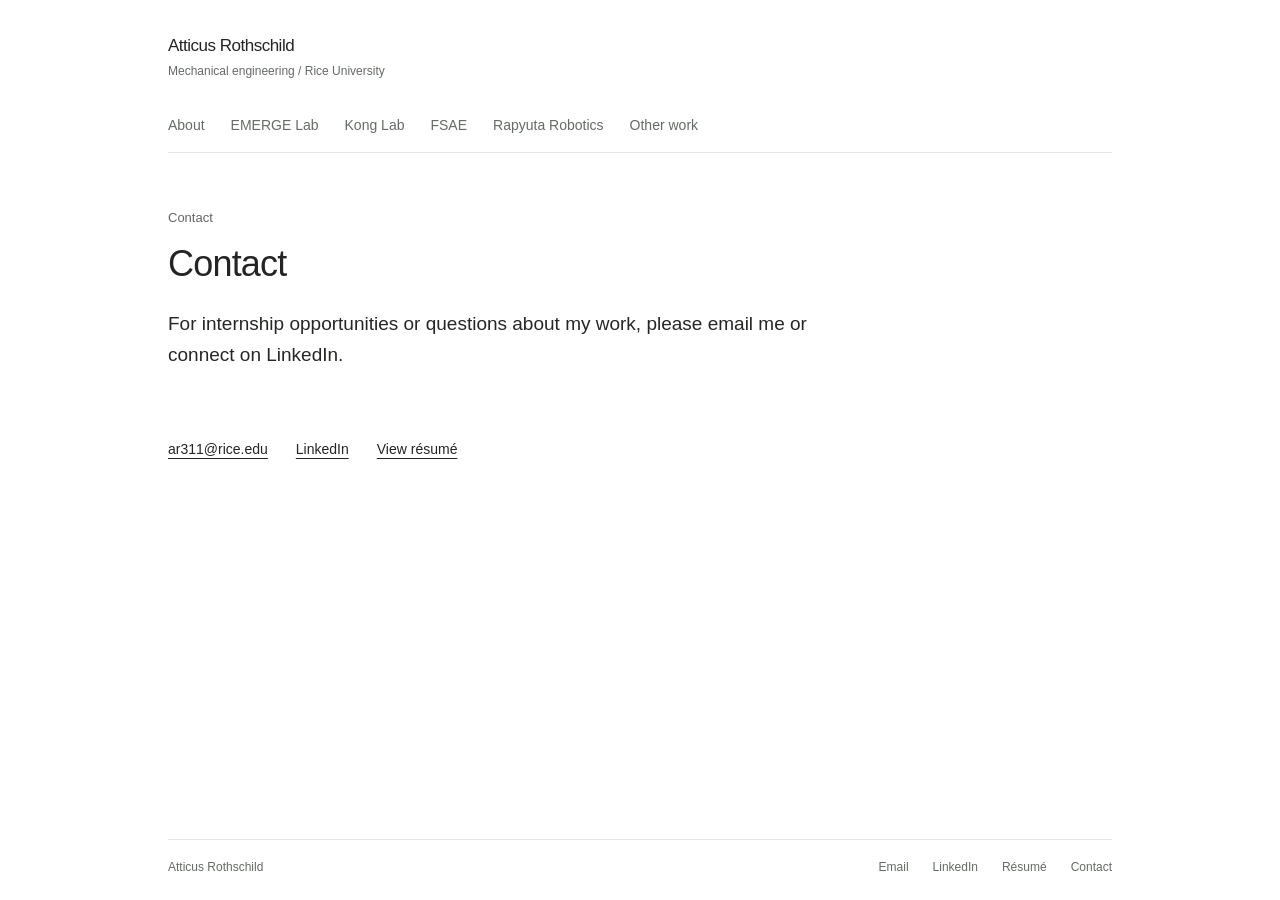
==== contact.html @ 18949bf4 "Connect older project photos to gallery and identify Kong videos" ====
<!doctype html>
<html lang="en"><head><meta charset="utf-8"><meta name="viewport" content="width=device-width, initial-scale=1"><meta name="description" content="Atticus Rothschild — Rice mechanical engineering student pursuing semiconductor internships. Precision design, thermal testing, and microfabrication."><title>Contact · Atticus Rothschild</title><link rel="stylesheet" href="style.css?v=2"></head>
<body><a class="skip" href="#main">Skip to content</a><div class="shell"><header><a class="brand" href="index.html">Atticus Rothschild<span>Mechanical engineering / Rice University</span></a><nav aria-label="Main navigation"><a href="index.html">About</a><a href="emerge.html">EMERGE Lab</a><a href="kong.html">Kong Lab</a><a href="fsae.html">FSAE</a><a href="rapyuta.html">Rapyuta Robotics</a><a href="work.html">Other work</a></nav></header><main id="main"><section class="intro"><p class="eyebrow">Contact</p><h1>Contact</h1><p class="lead">For internship opportunities or questions about my work, please email me or connect on LinkedIn.</p></section><div class="text-links"><a href="mailto:ar311@rice.edu">ar311@rice.edu</a><a href="https://www.linkedin.com/in/atticus-rothschild-255947233/">LinkedIn</a><a href="resume.pdf">View résumé</a></div></main><footer><span>Atticus Rothschild</span><div><a href="mailto:ar311@rice.edu">Email</a><a href="https://www.linkedin.com/in/atticus-rothschild-255947233/">LinkedIn</a><a href="resume.pdf">Résumé</a><a href="contact.html">Contact</a></div></footer></div><script src="gallery.js?v=2" defer></script></body></html>
---- style.css ----
:root{color-scheme:light;--ink:#242724;--muted:#656b65;--line:#e3e6e1;--accent:#355944}*{box-sizing:border-box}body{margin:0;background:#fdfefc;color:var(--ink);font-family:Arial,Helvetica,sans-serif;font-size:16px;line-height:1.75}a{color:inherit;text-decoration:none}a:hover{color:var(--accent)}a:focus-visible{outline:2px solid var(--accent);outline-offset:6px}.shell{max-width:1136px;padding:0 48px;margin:auto;min-height:100vh;display:flex;flex-direction:column}header{padding:38px 0 0}.brand{font-size:18px;font-weight:600;letter-spacing:-.5px}.brand span{display:block;color:var(--muted);font-size:12px;font-weight:400;letter-spacing:0;margin-top:2px}nav{display:flex;gap:32px;border-bottom:1px solid var(--line);margin-top:32px}nav a{font-size:14px;color:var(--muted);padding:0 0 14px;border-bottom:2px solid transparent;margin-bottom:-1px}nav a[aria-current]{border-color:var(--accent);color:var(--ink)}main{flex:1;padding-bottom:70px}.about{display:grid;grid-template-columns:1fr 280px;gap:90px;align-items:center;padding:84px 0 64px}.eyebrow{font-size:12px;color:var(--accent);letter-spacing:1.5px;text-transform:uppercase;margin:0 0 18px}h1{font-size:clamp(36px,4.5vw,54px);line-height:1.12;font-weight:500;letter-spacing:-2.2px;margin:0 0 27px}p{color:var(--muted);margin:0 0 18px}.lead{font-size:21px;line-height:1.55;color:var(--ink);max-width:690px}.text-links{display:flex;gap:28px;margin-top:30px;font-size:14px}.text-links a{border-bottom:1px solid #9ba99d;padding-bottom:3px}.portrait{height:340px;background:#edf0e9;display:flex;align-items:center;justify-content:center;flex-direction:column;gap:22px}.monogram{font-size:65px;font-weight:400;letter-spacing:-5px;color:#788777}.portrait-note{font-size:11px;color:#596653}.about-note{border-top:1px solid var(--line);padding-top:22px;display:flex;justify-content:space-between;color:var(--muted);font-size:13px}.intro{padding:72px 0 34px;max-width:800px}.detail{display:grid;grid-template-columns:230px 1fr;gap:42px;border-top:1px solid var(--line);padding:30px 0 14px}.detail h2{font-size:16px;font-weight:500;margin:0}.detail p{max-width:660px}.meta{font-size:13px}figure{margin:0 0 40px}figure img{display:block;width:100%;max-height:490px;object-fit:contain;background:#f1f2ef}figcaption{font-size:12px;color:var(--muted);margin-top:10px}footer{border-top:1px solid var(--line);padding:24px 0 28px;display:flex;justify-content:space-between;font-size:12px;color:var(--muted)}footer div{display:flex;gap:24px}.skip{position:absolute;top:-100px}.skip:focus{top:4px;left:10px;background:white;padding:8px;z-index:2}@media(max-width:760px){.shell{padding:0 24px}header{padding-top:25px}nav{gap:23px;overflow-x:auto;white-space:nowrap}nav a{font-size:13px}.about{grid-template-columns:1fr;gap:30px;padding:48px 0 36px}.portrait{grid-row:1;width:150px;height:180px}.monogram{font-size:45px}.portrait-note{font-size:10px}.lead{font-size:19px}h1{letter-spacing:-1.5px}.about-note{flex-direction:column;gap:4px}.intro{padding-top:48px}.detail{grid-template-columns:1fr;gap:10px}footer{gap:15px;flex-wrap:wrap}main{padding-bottom:45px}}

img.portrait{width:280px;height:340px;object-fit:cover;object-position:center;border-radius:2px}@media(max-width:760px){img.portrait{width:180px;height:200px}}

nav{gap:26px}.team-logo{max-width:260px}.team-logo img{max-height:160px}.project-visual{max-width:620px}.project-visual img{max-height:340px}.small-media{max-width:320px;margin:0 0 24px}.small-media img{max-height:300px}.media-grid{display:grid;gap:24px;max-width:650px}.media-grid figure{margin:0}video{display:block;width:100%;background:#eee;border-radius:2px}@media(max-width:900px){nav{overflow-x:auto;white-space:nowrap;gap:23px}}
nav{overflow-y:hidden}

.research-photo{max-width:620px;margin:8px 0 32px}.research-photo img{max-height:320px;object-fit:contain;background:#f6f7f4}.detail .research-photo{margin-top:24px}

/* Restrained document typography; project names carry the hierarchy. */
body{background:#fff;color:#242424;line-height:1.65}
.shell{max-width:1080px}
h1{font-size:clamp(30px,3.4vw,42px);font-weight:500;letter-spacing:-1.1px;line-height:1.2;margin-bottom:22px}
.eyebrow{font-size:13px;letter-spacing:0;text-transform:none;color:#656565;margin-bottom:14px}
.intro{padding:54px 0 25px}.lead{font-size:19px;line-height:1.65}
.about{padding:64px 0 48px;gap:64px;align-items:start}
.detail{grid-template-columns:190px 1fr;gap:32px;padding-top:26px}.detail h2{font-weight:600}
.research-photo img{width:auto;max-width:100%;height:auto;max-height:320px;background:none}
figcaption{line-height:1.5;max-width:580px}.text-links a{text-decoration:underline;text-underline-offset:4px;border:0}
nav a:hover{text-decoration:underline;text-underline-offset:5px}
@media(max-width:760px){.about{gap:30px;padding-top:38px}.intro{padding-top:38px}.detail{grid-template-columns:1fr;gap:10px}h1{font-size:32px}.lead{font-size:18px}}

.upright-photo{position:relative;width:min(100%,240px);aspect-ratio:483/643;overflow:hidden}.research-photo .upright-photo img{position:absolute;left:50%;top:50%;width:133.1263%;max-width:none;max-height:none;height:auto;transform:translate(-50%,-50%) rotate(90deg)}

/* Simple portfolio proportions, with less repeated framing. */
.shell{max-width:1040px}header{padding-top:32px}
.brand{font-size:17px;font-weight:500}.brand span{font-size:12px}
h1{font-size:36px;letter-spacing:-.8px;font-weight:500}
.about{grid-template-columns:minmax(0,1fr) 230px;gap:64px;padding-top:60px}
img.portrait{width:230px;height:280px}
.detail{border-top:0;padding:24px 0 12px}.detail+.detail{margin-top:8px}
.detail h2{font-size:15px}.intro{padding-bottom:20px}
figcaption{font-size:12px}footer{padding-top:18px;padding-bottom:22px}
@media(max-width:760px){.about{grid-template-columns:1fr;gap:28px;padding-top:36px}img.portrait{width:160px;height:180px}h1{font-size:30px}.detail{padding-top:20px}}

/* Make contextual project links visible and contact links wrap on small screens. */
.about p a{text-decoration:underline;text-decoration-color:#a4ada5;text-underline-offset:3px}.text-links,footer div{flex-wrap:wrap}

.equipment-photos{display:grid;grid-template-columns:repeat(3,minmax(0,1fr));gap:16px;margin:24px 0}.equipment-photos figure{margin:0;min-width:0}.equipment-photos img{display:block;width:100%;height:auto;max-height:none;background:none}.equipment-photos a{display:block}@media(max-width:480px){.equipment-photos{grid-template-columns:1fr;max-width:260px;gap:24px}}

.project-photos{display:grid;grid-template-columns:repeat(2,minmax(0,1fr));gap:20px;margin:24px 0 32px}.project-photos figure{margin:0;min-width:0}.project-photos img{width:100%;height:300px;object-fit:contain;background:none}.troubleshooting-video{max-width:270px;margin-top:24px}@media(max-width:480px){.project-photos{grid-template-columns:1fr;max-width:280px}.project-photos img{height:auto;max-height:360px}}

.image-viewer-open{overflow:hidden}
.image-viewer{position:fixed;inset:0;width:100%;height:100%;max-width:none;max-height:none;margin:0;border:0;padding:64px 24px 24px;background:rgba(15,18,16,.68);overflow:hidden}
.image-viewer[open]{display:flex;align-items:center;justify-content:center}
.image-viewer::backdrop{background:transparent}
.image-viewer img{display:block;max-width:100%;max-height:100%;width:auto;height:auto;object-fit:contain}
.image-viewer-close{position:absolute;right:20px;top:16px;border:1px solid #777;border-radius:3px;padding:9px 16px;background:#fff;color:#242424;font:inherit;font-size:15px;cursor:pointer;z-index:1}
.image-viewer-close:focus-visible{outline:3px solid #b5d8be;outline-offset:3px}
.image-viewer img.image-viewer-rotated{transform:rotate(90deg);max-width:calc(100dvh - 100px);max-height:calc(100vw - 48px)}
.image-viewer{padding:64px 64px 48px}
.image-viewer-arrow{position:absolute;top:50%;transform:translateY(-50%);width:44px;height:52px;border:1px solid #aaa;border-radius:3px;background:#fff;color:#242424;font:36px/1 Arial,sans-serif;cursor:pointer;z-index:1}
.image-viewer-previous{left:10px}.image-viewer-next{right:10px}
.image-viewer-arrow:focus-visible{outline:3px solid #b5d8be;outline-offset:3px}
.image-viewer-counter{position:absolute;bottom:12px;left:50%;transform:translateX(-50%);color:#fff;font-size:14px}
.image-viewer img.image-viewer-rotated{max-width:calc(100dvh - 128px);max-height:calc(100vw - 128px)}
@media(max-width:480px){.image-viewer{padding-left:52px;padding-right:52px}.image-viewer-arrow{width:40px}.image-viewer-previous{left:6px}.image-viewer-next{right:6px}.image-viewer img.image-viewer-rotated{max-height:calc(100vw - 104px)}}
.text-links a.download-button{display:inline-block;padding:9px 15px;border:1px solid #355944;border-radius:3px;text-decoration:none;color:#355944}.text-links a.download-button:hover{background:#f0f4f0}

figure a:has(img){cursor:zoom-in}
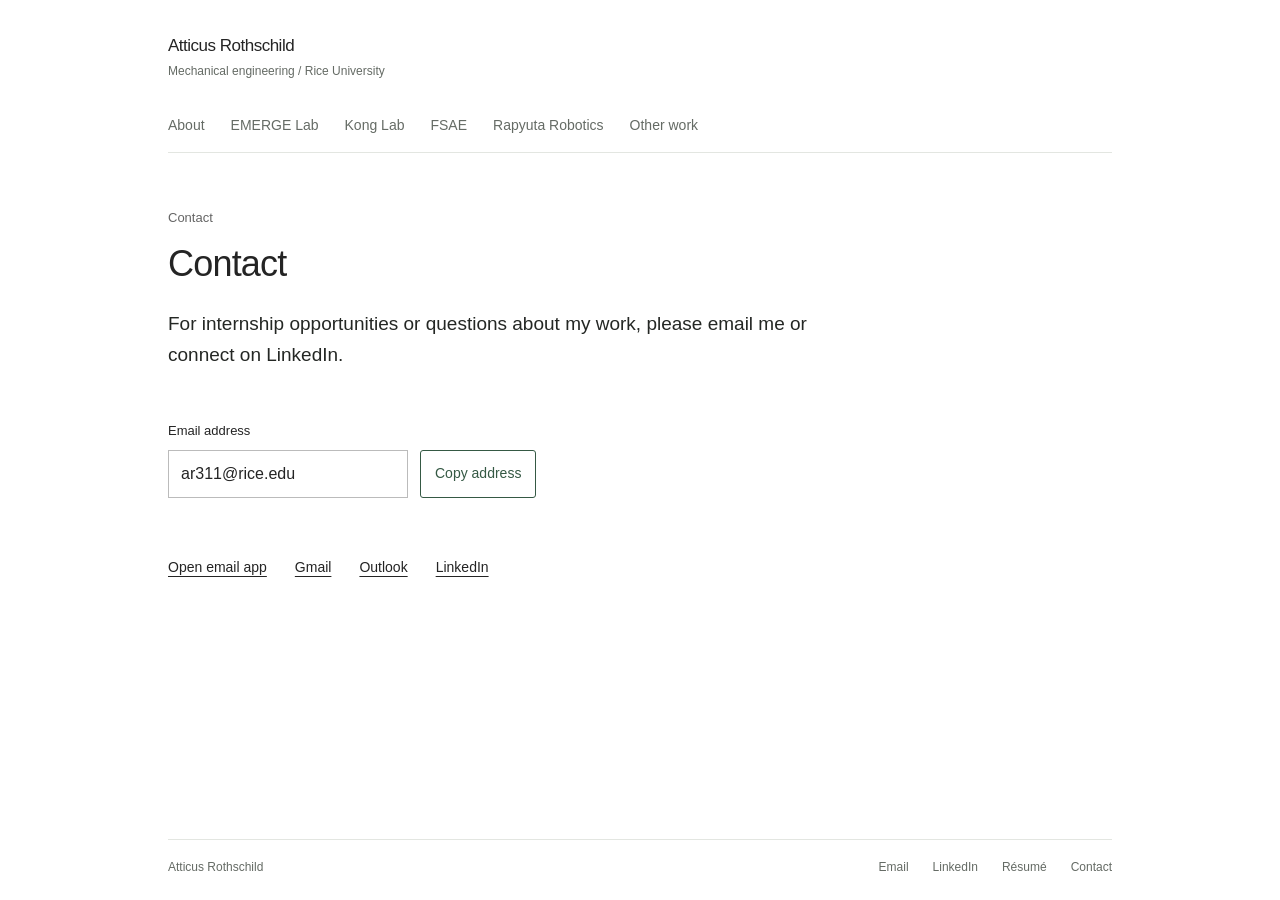
==== commit bb6d65e6: "Make email contact usable without a configured mail app" ====
--- a/contact.html
+++ b/contact.html
@@ -1,3 +1,3 @@
 <!doctype html>
-<html lang="en"><head><meta charset="utf-8"><meta name="viewport" content="width=device-width, initial-scale=1"><meta name="description" content="Atticus Rothschild — Rice mechanical engineering student pursuing semiconductor internships. Precision design, thermal testing, and microfabrication."><title>Contact · Atticus Rothschild</title><link rel="stylesheet" href="style.css?v=2"></head>
-<body><a class="skip" href="#main">Skip to content</a><div class="shell"><header><a class="brand" href="index.html">Atticus Rothschild<span>Mechanical engineering / Rice University</span></a><nav aria-label="Main navigation"><a href="index.html">About</a><a href="emerge.html">EMERGE Lab</a><a href="kong.html">Kong Lab</a><a href="fsae.html">FSAE</a><a href="rapyuta.html">Rapyuta Robotics</a><a href="work.html">Other work</a></nav></header><main id="main"><section class="intro"><p class="eyebrow">Contact</p><h1>Contact</h1><p class="lead">For internship opportunities or questions about my work, please email me or connect on LinkedIn.</p></section><div class="text-links"><a href="mailto:ar311@rice.edu">ar311@rice.edu</a><a href="https://www.linkedin.com/in/atticus-rothschild-255947233/">LinkedIn</a><a href="resume.pdf">View résumé</a></div></main><footer><span>Atticus Rothschild</span><div><a href="mailto:ar311@rice.edu">Email</a><a href="https://www.linkedin.com/in/atticus-rothschild-255947233/">LinkedIn</a><a href="resume.pdf">Résumé</a><a href="contact.html">Contact</a></div></footer></div><script src="gallery.js?v=2" defer></script></body></html>+<html lang="en"><head><meta charset="utf-8"><meta name="viewport" content="width=device-width, initial-scale=1"><meta name="description" content="Atticus Rothschild — Rice mechanical engineering student pursuing semiconductor internships. Precision design, thermal testing, and microfabrication."><title>Contact · Atticus Rothschild</title><link rel="stylesheet" href="style.css?v=13"></head>
+<body><a class="skip" href="#main">Skip to content</a><div class="shell"><header><a class="brand" href="index.html">Atticus Rothschild<span>Mechanical engineering / Rice University</span></a><nav aria-label="Main navigation"><a href="index.html">About</a><a href="emerge.html">EMERGE Lab</a><a href="kong.html">Kong Lab</a><a href="fsae.html">FSAE</a><a href="rapyuta.html">Rapyuta Robotics</a><a href="work.html">Other work</a></nav></header><main id="main"><section class="intro"><p class="eyebrow">Contact</p><h1>Contact</h1><p class="lead">For internship opportunities or questions about my work, please email me or connect on LinkedIn.</p></section><section class="email-contact" id="email" aria-label="Email Atticus"><label for="email-address">Email address</label><div class="email-copy"><input id="email-address" type="text" readonly value="ar311@rice.edu"><button type="button" data-copy-email>Copy address</button></div><p id="email-status" role="status" aria-live="polite"></p><div class="text-links"><a href="mailto:ar311@rice.edu">Open email app</a><a href="https://mail.google.com/mail/?view=cm&amp;fs=1&amp;to=ar311%40rice.edu" target="_blank" rel="noopener noreferrer">Gmail</a><a href="https://outlook.office.com/mail/deeplink/compose?to=ar311%40rice.edu" target="_blank" rel="noopener noreferrer">Outlook</a><a href="https://www.linkedin.com/in/atticus-rothschild-255947233/">LinkedIn</a></div></section></main><footer><span>Atticus Rothschild</span><div><a href="contact.html#email">Email</a><a href="https://www.linkedin.com/in/atticus-rothschild-255947233/">LinkedIn</a><a href="resume.pdf">Résumé</a><a href="contact.html">Contact</a></div></footer></div><script src="gallery.js?v=4" defer></script><script src="contact.js?v=1" defer></script></body></html>
--- a/style.css
+++ b/style.css
@@ -58,3 +58,46 @@
 .text-links a.download-button{display:inline-block;padding:9px 15px;border:1px solid #355944;border-radius:3px;text-decoration:none;color:#355944}.text-links a.download-button:hover{background:#f0f4f0}
 
 figure a:has(img){cursor:zoom-in}
+
+figure a:has(img){display:block}.upright-photo>a{position:absolute;inset:0;display:block}.portrait-link{display:block;cursor:zoom-in}@media(max-width:760px){.portrait-link{grid-row:1;width:160px}}
+
+.project-intro{display:grid;grid-template-columns:minmax(0,1fr) 170px;gap:40px;align-items:start;padding:36px 0 18px}
+.project-intro .intro{padding:0;max-width:none}.project-intro .lead{margin-bottom:0}
+.project-intro .project-visual{margin:0;max-width:200px}.project-intro .project-visual img{width:100%;height:auto;max-height:none;background:none}
+.project-intro figcaption{font-size:11px}
+@media(max-width:760px){.project-intro{grid-template-columns:minmax(0,1fr) 150px;gap:22px;padding-top:32px}}
+@media(max-width:540px){.project-intro{grid-template-columns:1fr;gap:20px}.project-intro .project-visual{max-width:150px}}
+
+/* Let each photo use its own proportions instead of a padded image frame. */
+.project-photos{display:flex;flex-wrap:wrap;align-items:flex-start;gap:20px;margin:20px 0 26px}
+.project-photos figure{flex:0 1 220px;max-width:100%}
+.project-photos img{width:100%;height:auto;max-height:none;object-fit:initial}
+.equipment-photos{align-items:start}
+.research-photo>a{width:fit-content;max-width:100%}
+.project-intro>.research-photo{margin:0;max-width:170px}
+.project-intro>.research-photo img{width:100%;height:auto;max-height:none}
+.project-intro-landscape{grid-template-columns:minmax(0,1fr) 280px}
+.project-intro-landscape>.research-photo{max-width:280px}
+@media(max-width:760px){.project-intro-landscape{grid-template-columns:minmax(0,1fr) 210px}}
+@media(max-width:540px){.project-intro-landscape{grid-template-columns:1fr}.project-intro>.research-photo{max-width:150px}.project-intro-landscape>.research-photo{max-width:280px}.project-photos{max-width:none}.project-photos figure{flex-basis:220px}}
+.project-photos{display:block;columns:2;column-gap:20px;max-width:460px}
+.project-photos figure{display:inline-block;vertical-align:top;break-inside:avoid;width:100%;margin:0 0 20px}
+@media(max-width:480px){.project-photos{columns:1;max-width:260px}}
+.engine-media{display:grid;grid-template-columns:repeat(2,minmax(0,1fr));gap:20px;align-items:start}.engine-media video{aspect-ratio:3/4;object-fit:cover;object-position:center bottom}@media(max-width:480px){.engine-media{grid-template-columns:1fr}}
+
+.portrait-turn{position:relative;width:100%;aspect-ratio:3/4;overflow:hidden}.portrait-turn>a{position:absolute;inset:0}.portrait-turn img{position:absolute;left:50%;top:50%;width:133.333333%;max-width:none;height:auto;max-height:none;transform:translate(-50%,-50%) rotate(90deg)}
+
+.speaker-photos{display:grid;grid-template-columns:repeat(2,minmax(0,1fr));gap:20px;align-items:start}.speaker-photos figure{margin:0}@media(max-width:480px){.speaker-photos{grid-template-columns:1fr}}
+.fire1-product{max-width:400px}.fire1-product img{width:100%;height:auto}.fire1-product figcaption a{text-decoration:underline;text-underline-offset:2px}
+/* Keep related media together in rows instead of balancing them into columns. */
+.project-photos{display:grid;columns:auto;grid-template-columns:repeat(2,minmax(0,1fr));gap:20px;align-items:start}
+.project-photos figure{margin:0;min-width:0}
+.demonstration-media{grid-template-columns:repeat(3,minmax(0,1fr));max-width:650px;gap:16px}
+.demonstration-media img,.demonstration-media video{width:100%;height:auto;aspect-ratio:3/4;object-fit:cover}
+.demonstration-media .troubleshooting-video{max-width:none;margin:0}
+.media-grid{grid-template-columns:repeat(2,minmax(0,1fr));gap:20px}
+.media-grid video{aspect-ratio:4/3;object-fit:contain;background:#171717}
+@media(max-width:540px){.demonstration-media{gap:10px}.demonstration-media figcaption{font-size:11px}}
+@media(max-width:480px){.project-photos:not(.demonstration-media),.media-grid{grid-template-columns:1fr}.demonstration-media{max-width:none}}
+.racing-team-photos{max-width:650px}.racing-team-photos img{aspect-ratio:4/3;object-fit:cover}
+.email-contact{max-width:560px;margin:12px 0 48px}.email-contact label{display:block;font-size:13px;margin-bottom:8px}.email-copy{display:flex;gap:12px;flex-wrap:wrap}.email-copy input{font:inherit;color:inherit;border:1px solid #bbb;padding:10px 12px;min-width:0;width:240px;max-width:100%;box-sizing:border-box;background:#fff}.email-copy button{font:inherit;font-size:14px;padding:10px 14px;border:1px solid #355944;background:#fff;color:#355944;border-radius:3px;cursor:pointer}.email-copy button:hover{background:#f0f4f0}#email-status{font-size:13px;min-height:20px;margin:8px 0 12px}
